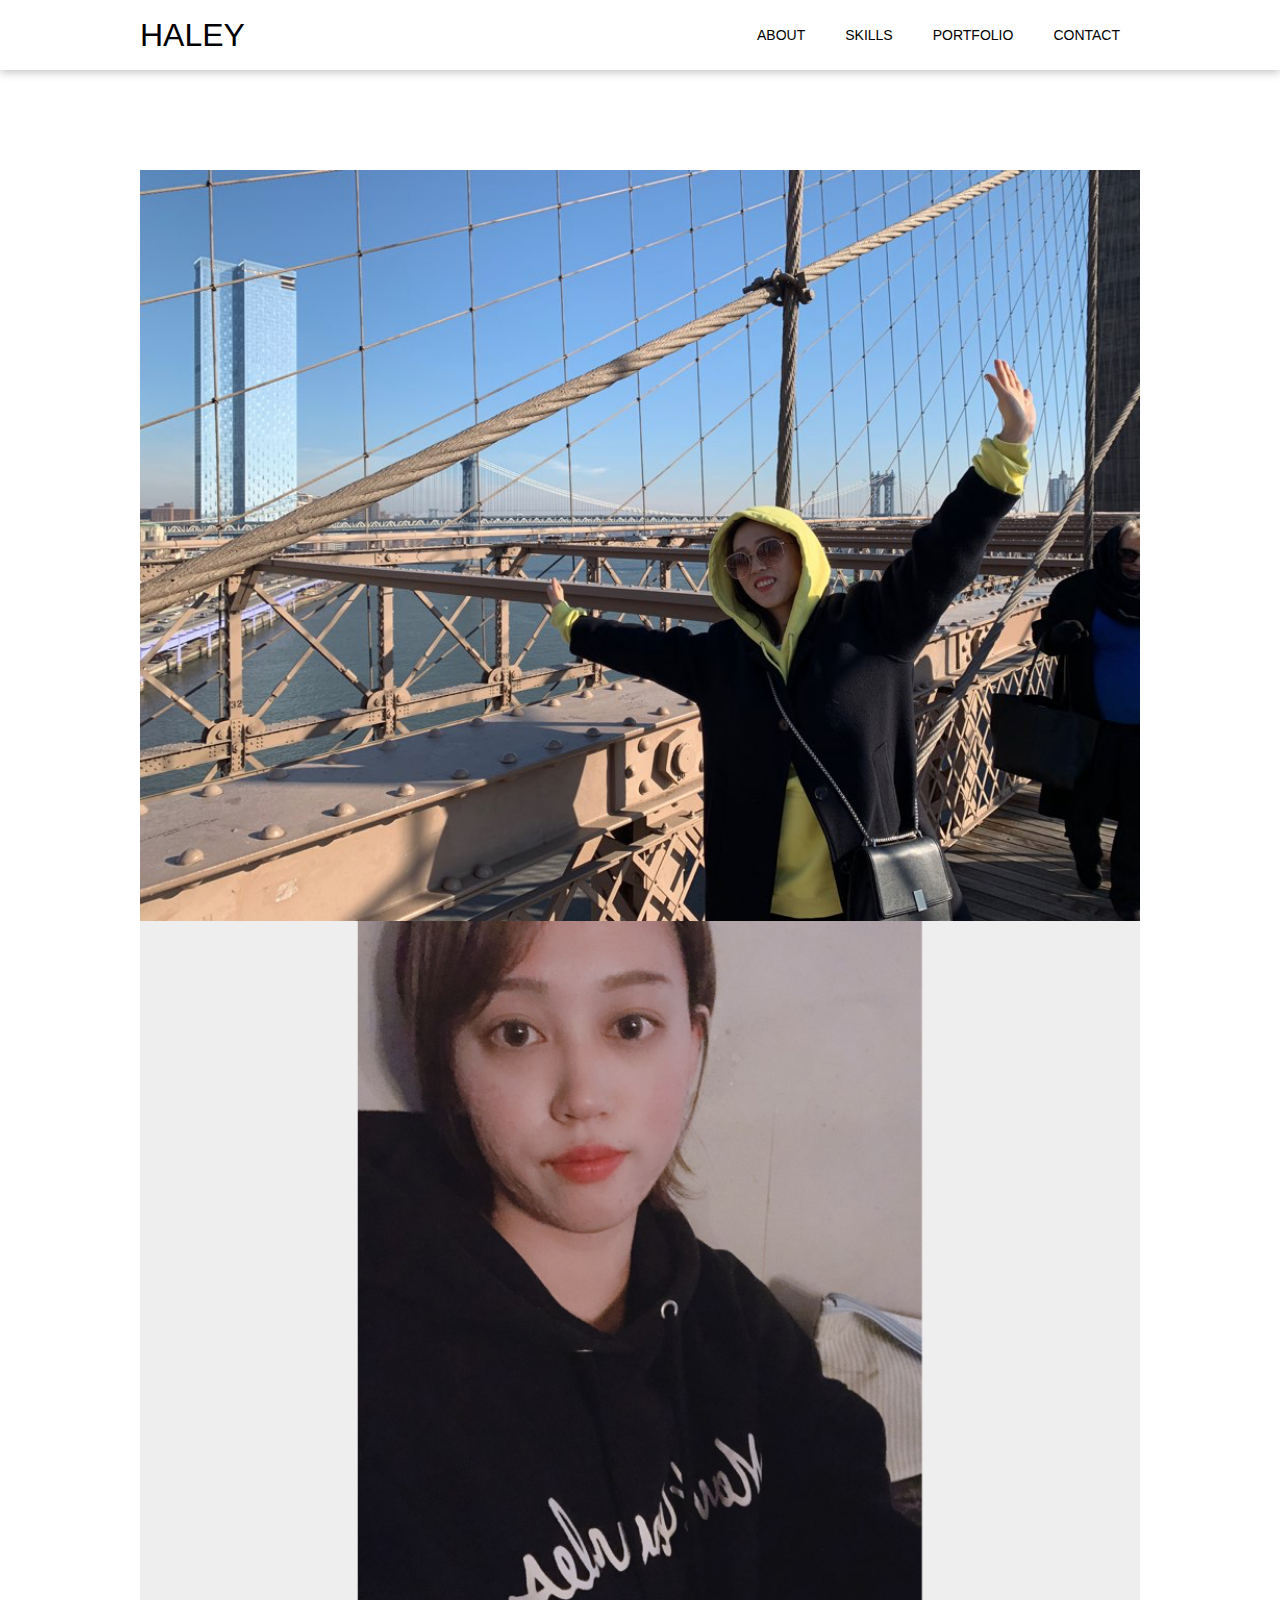
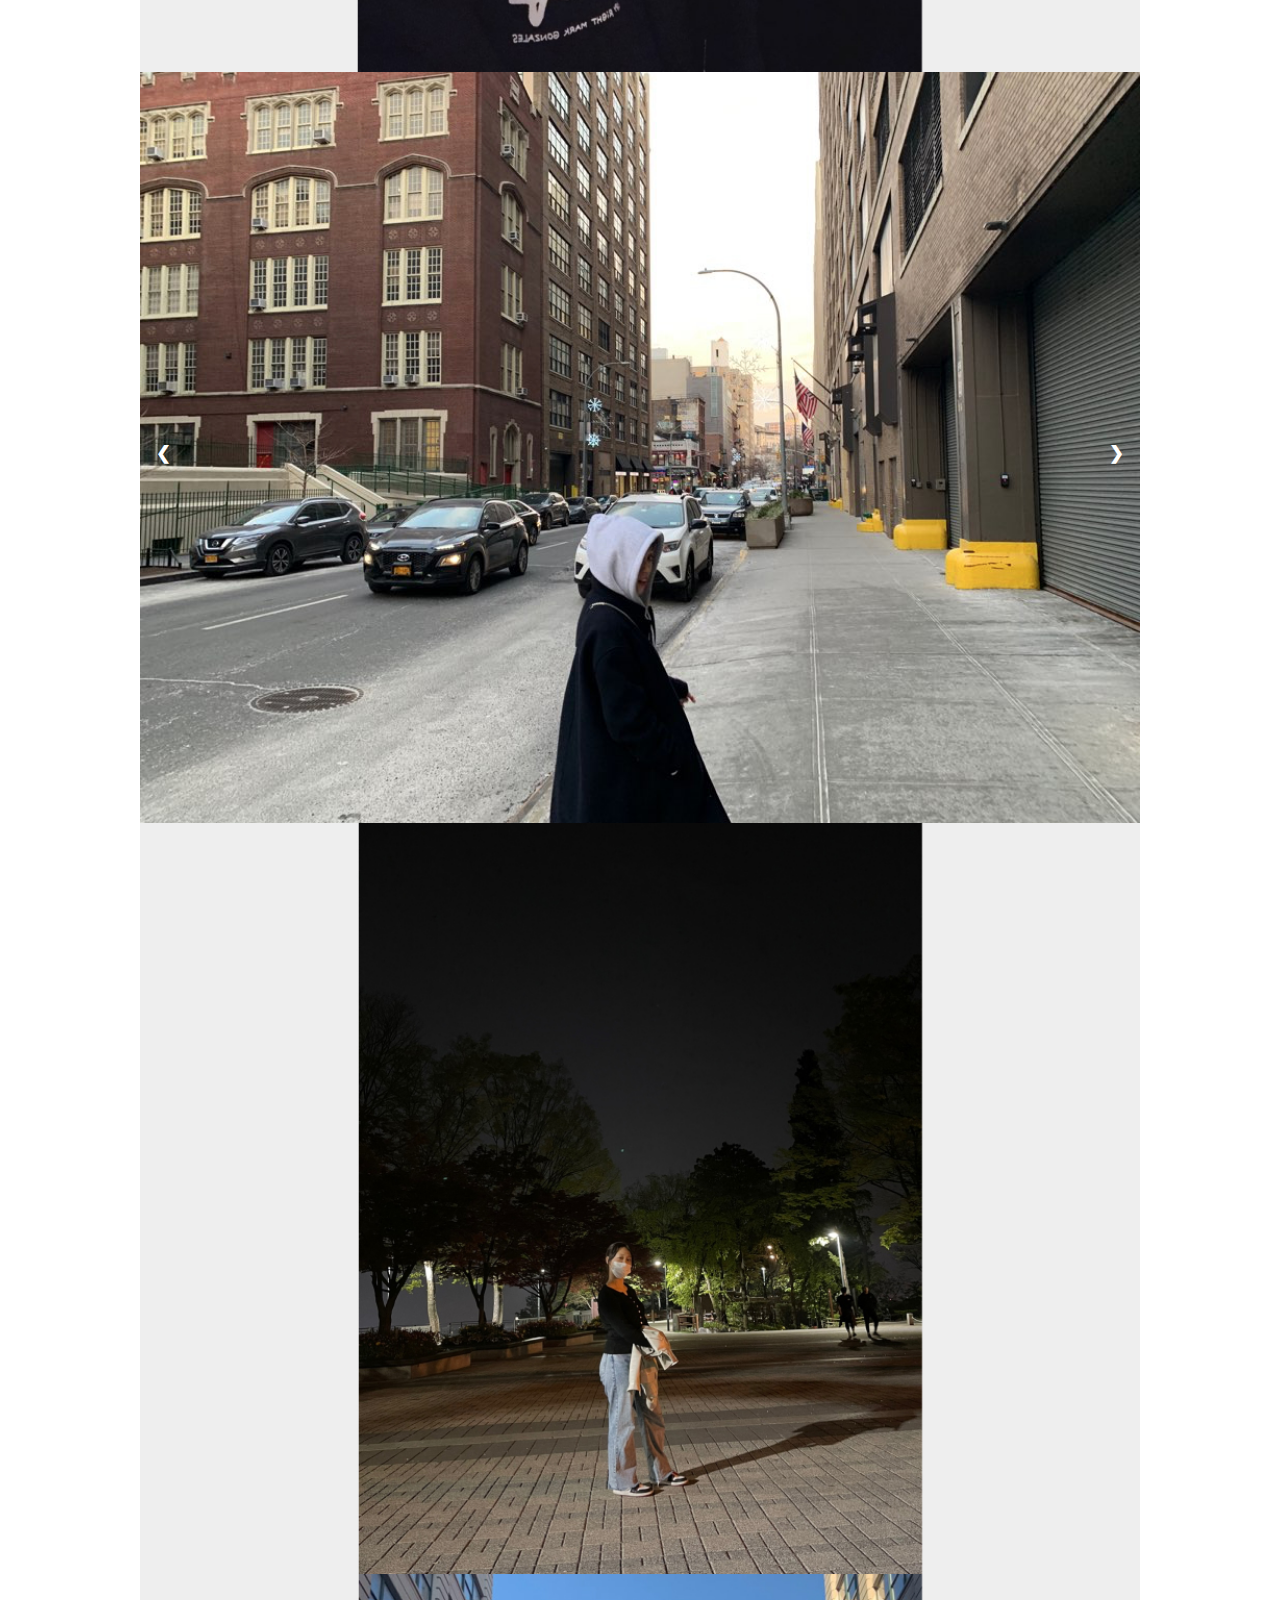
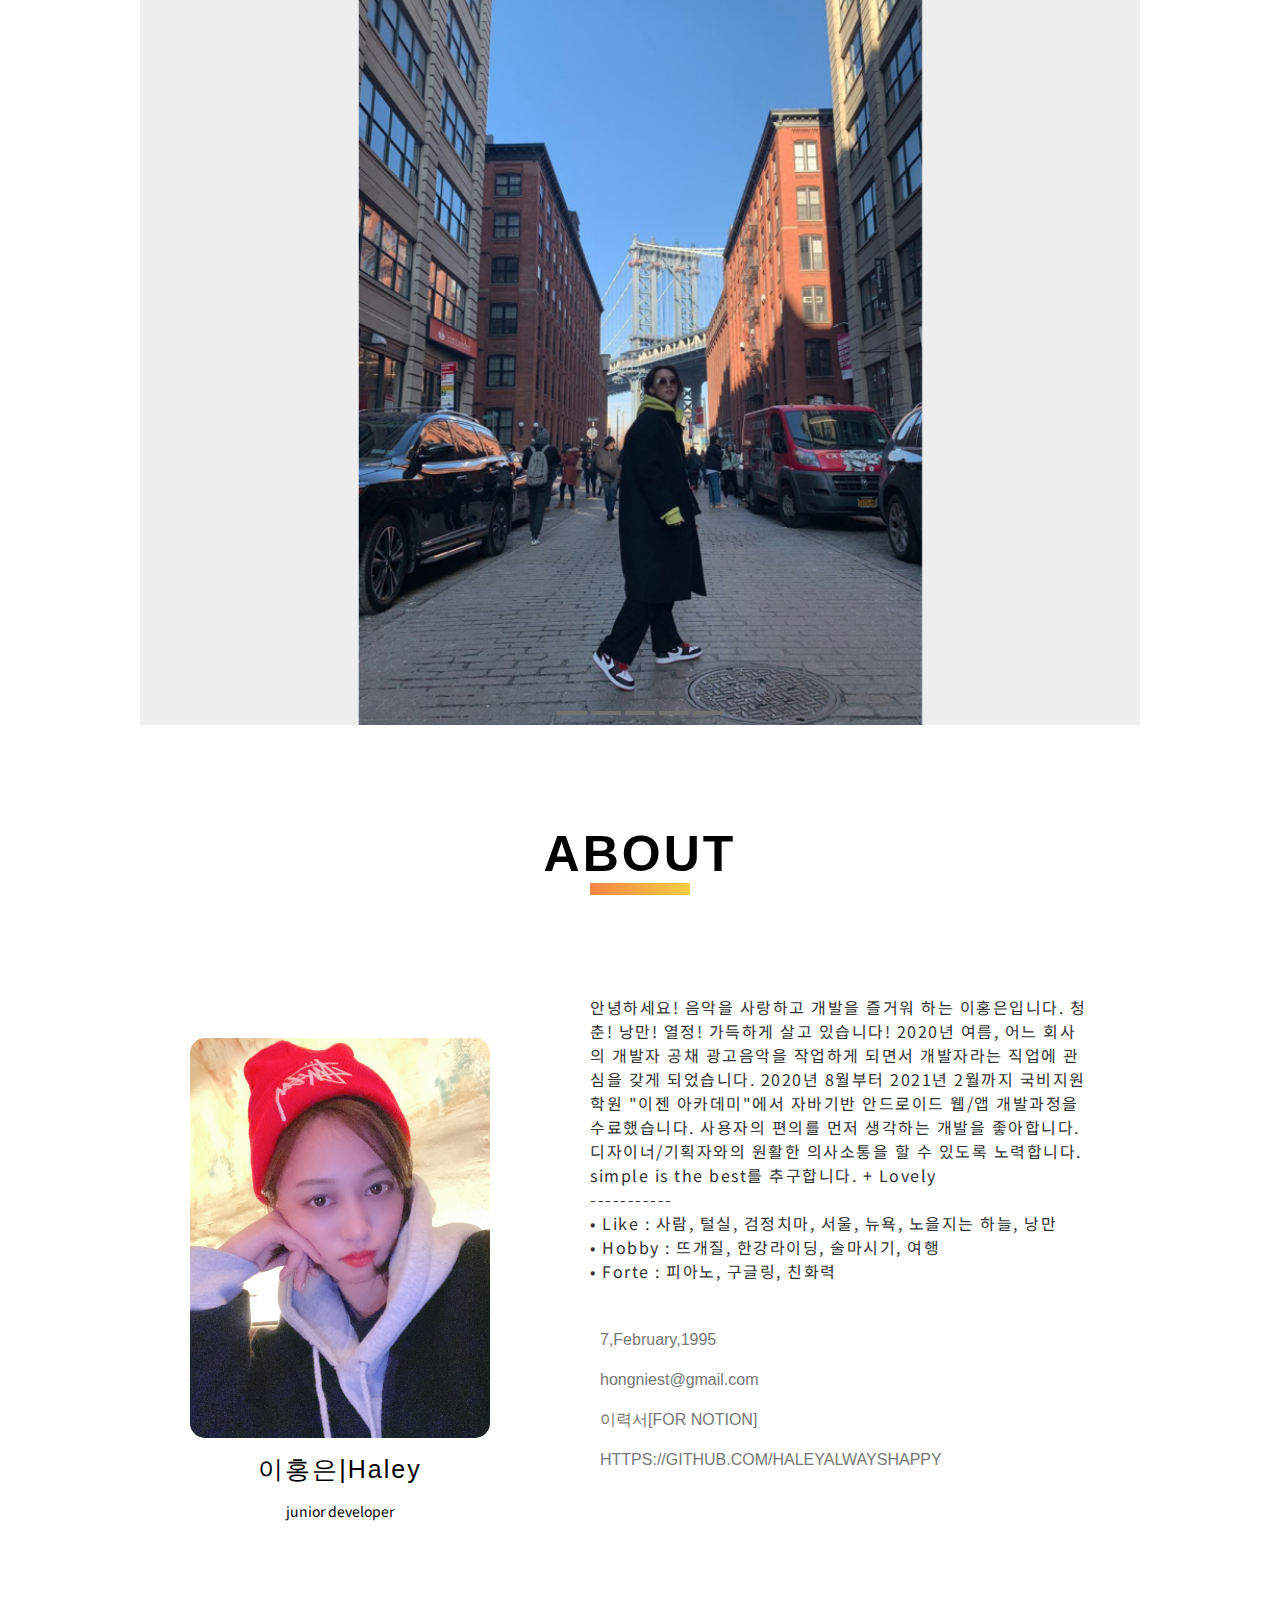
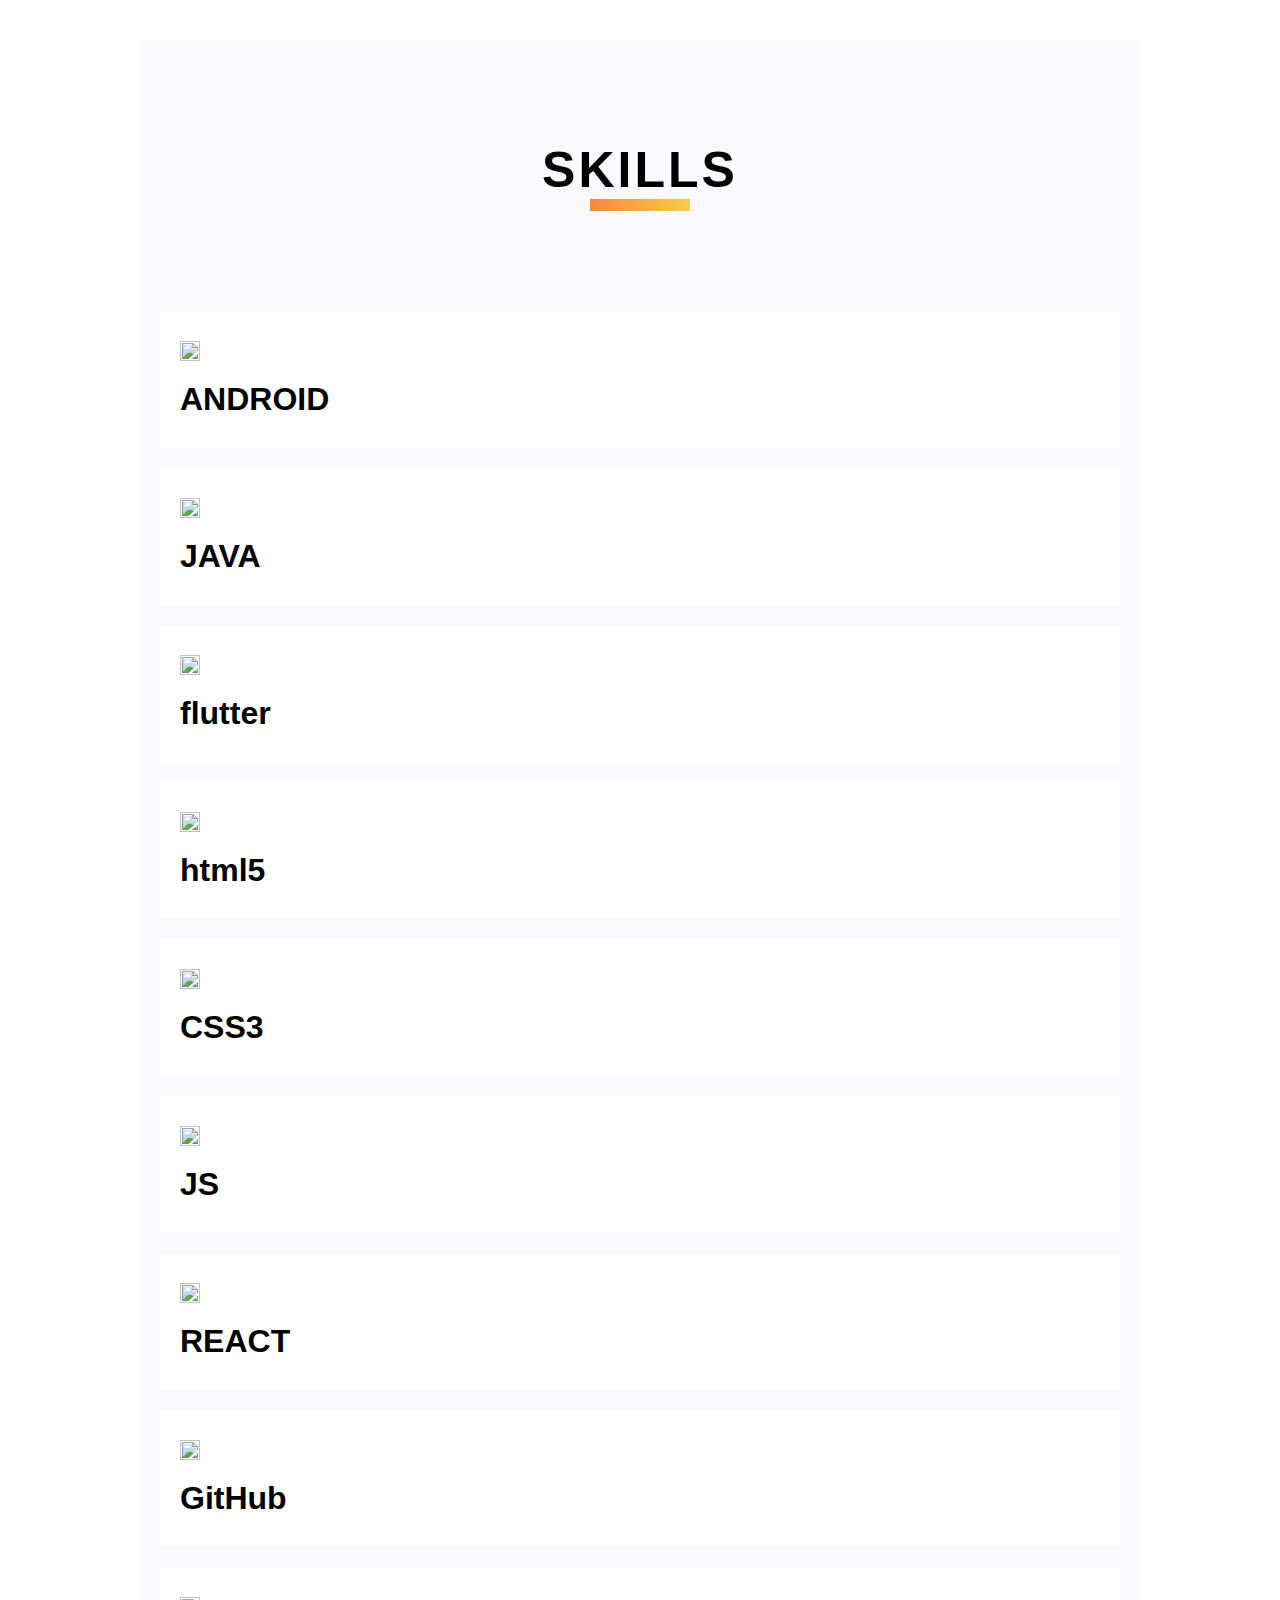
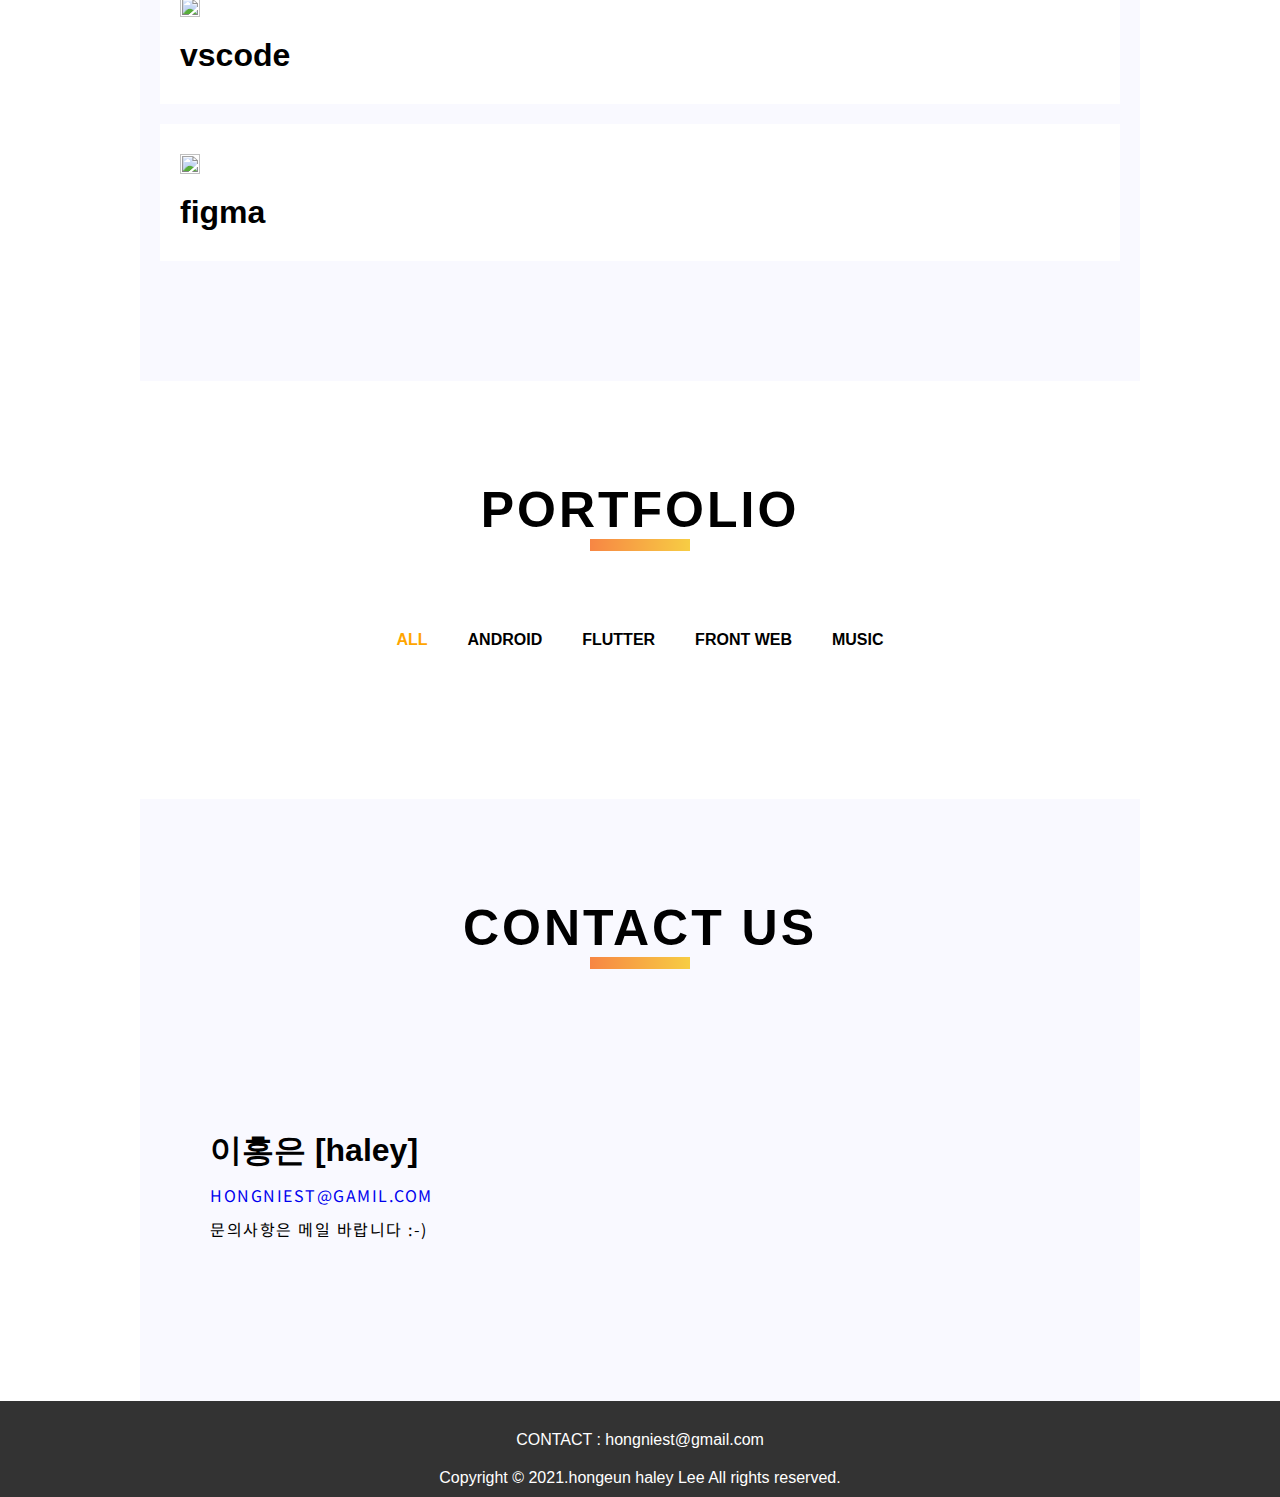
==== index.html @ 861c748c "opengraph photo edit" ====
<!DOCTYPE html>
<html lang="en">

<head>

  <meta charset="UTF-8" />
  <meta http-equiv="X-UA-Compatible" content="IE=edge" />
  <meta name="viewport" content="width=device-width, initial-scale=1.0" />
  <title>HALEY | HongEun</title>
  <!-- saved from url-(0013) about : internet -->
  <!--  open graph -->
  
  <meta property="og:type" content="website" />
  <meta property="og:site_name" content="이홍은 포트폴리오 사이트" />
  <meta property="og:title" content="신입 개발자 이홍은 웹사이트입니다." />
  <meta property="og:description" content="열심히 만든 작고 귀여운 사이트입니다" />
  <meta property="og:image" content="./images/Frame3.jpg" />
  <meta property="og:url" content="https://haleyalwayshappy.github.io/haley_pages" />
  
  <!-- fonts -->
  
  <link rel="preconnect" href="https://fonts.gstatic.com" />
  <link
    href="https://fonts.googleapis.com/css2?family=Noto+Sans+KR:wght@400;700&family=Roboto+Mono:wght@400;500;600&display=swap"
    rel="stylesheet" />

  <!-- icon -->
  <link rel="stylesheet" href="https://use.fontawesome.com/releases/v5.15.3/css/all.css"
    integrity="sha384-SZXxX4whJ79/gErwcOYf+zWLeJdY/qpuqC4cAa9rOGUstPomtqpuNWT9wdPEn2fk" crossorigin="anonymous" />

  <!-- user style  -->
  <link rel="stylesheet" href="./style.css" />

  <!-- jquery -->
  <script src="https://code.jquery.com/jquery-3.2.1.min.js"></script>

</head>

<body>
  <header class="header-area navbar-fade" id="header">
    <nav class="navbar">
      <a class="navbar-brand" id="navbarBrand">HALEY</a>
      <a class="navbar-toggler" id="toggleBtn"><i class="fa fa-bars"></i></a>
      <div class="navbar-menu" id="menu">
        <div class="nav-item">
          <a class="nav-link" id="navbarAbout">About</a>
        </div>
        <div class="nav-item">
          <a class="nav-link" id="navbarService">Skills</a>
        </div>
        <div class="nav-item">
          <a class="nav-link" id="navbarPortfolio">portfolio</a>
        </div>
        <div class="nav-item">
          <a class="nav-link" id="navbarContact">contact</a>
        </div>
      </div>
    </nav>
  </header>
  <!-- intro -->

  <div class="section-container">
    <div class="welcome-area">
      <div class="container">
        <div class="image-slide fade">
          <img src="./images/Frame 1.jpg" alt="사진1" />
        </div>
        <div class="image-slide fade">
          <img src="./images/Frame 2.jpg" alt="사진" />
        </div>
        <div class="image-slide fade">
          <img src="./images/Frame 3.jpg" alt="사진" />
        </div>
        <div class="image-slide fade">
          <img src="./images/Frame 4.jpg" alt="사진" />
        </div>
        <div class="image-slide fade">
          <img src="./images/Frame 5.jpg" alt="사진" />
        </div>

        <a class="image-prev" id="imagePrev">&#10094;</a>
        <a class="image-next" id="imageNext">&#10095;</a>

        <div class="dots">
          <span class="dot" id="firstDot"></span>
          <span class="dot" id="secondDot"></span>
          <span class="dot" id="thirdDot"></span>
          <span class="dot" id="forthDot"></span>
          <span class="dot" id="fifthDot"></span>
        </div>
      </div>
    </div>
    <!-- about -->
    <section class="about-area" id="about">
      <div class="title">ABOUT</div>
      <div class="picture">
        <img src="./images/IMG_1590.JPG" alt="about 프로필" />
        <div class="name">이홍은|Haley</div>
        <div class="description">junior developer</div>
      </div>
      <div class="text">
        <div class="intro">
          안녕하세요! 음악을 사랑하고 개발을 즐거워 하는 이홍은입니다.
          청춘! 낭만! 열정! 가득하게 살고 있습니다!
          2020년 여름, 어느 회사의 개발자 공채 광고음악을 작업하게 되면서 개발자라는 직업에 관심을 갖게 되었습니다.
          2020년 8월부터 2021년 2월까지 국비지원 학원 "이젠 아카데미"에서 자바기반 안드로이드 웹/앱 개발과정을 수료했습니다.
          사용자의 편의를 먼저 생각하는 개발을 좋아합니다.
          디자이너/기획자와의 원활한 의사소통을 할 수 있도록 노력합니다.
          simple is the best를 추구합니다. + Lovely
          <br />----------- <br />• Like : 사람, 털실, 검정치마, 서울, 뉴욕,
          노을지는 하늘, 낭만 <br />• Hobby : 뜨개질, 한강라이딩, 술마시기,
          여행 <br />• Forte : 피아노, 구글링, 친화력
        </div>
        <ul>
          <li>
            <div class="info">
              <i class="fas fa-birthday-cake"></i> 7,February,1995
            </div>
          </li>

          <li>
            <div class="info">
              <i class="fas fa-envelope"></i> hongniest@gmail.com
            </div>
          </li>
          <li>
            <div class="info">
              <i class="fas fa-portrait"></i><a
                href="https://www.notion.so/developerhaley/Hello-I-m-Haley-6aa6d496b6ed487789f81a0b440ddd79"
                target="_blank"> 이력서[for Notion]</a>
            </div>
          </li>
          <li>
            <div class="info">
              <i class="fab fa-github"></i><a href="https://github.com/haleyalwayshappy" target="_blank">
                https://github.com/haleyalwayshappy</a>
            </div>
          </li>
        </ul>
        <div class="sns">
          <a href="https://www.instagram.com/haley_dev27/" target="_blank"><i class="fab fa-instagram"></i></a>
          <a href="https://github.com/haleyalwayshappy" target="_blank"><i class="fab fa-github"></i></a>
          <a href="https://velog.io/@peacepiece27" target="_blank"><i class="fas fa-hashtag"></i></a>
        </div>
      </div>
    </section>


    <!-- 기능 섹션 -->
    <!-- skill area -->
    <section class="services-area" id="service">
      <div class="title">SKILLS</div>
      <div class="container">

        <div class="item">
          <div class="icon">
            <img src="./images/android.png" alt="">
          </div>
          <div class="service">ANDROID</div>
        </div>

        <div class="item">
          <div class="icon">
            <img src="./images/java.png" alt="">
          </div>
          <div class="service">JAVA</div>
        </div>

        <div class="item">
          <div class="icon">
            <img src="./images/flutter.png" alt="">
          </div>
          <div class="service">flutter</div>
        </div>


        <div class="item">
          <div class="icon">
            <img src="./images/html.png" alt="">
          </div>
          <div class="service">html5</div>
        </div>
        <div class="item">
          <div class="icon">
            <img src="./images/css3.png" alt="">
          </div>
          <div class="service">CSS3</div>
        </div>


        <div class="item">
          <div class="icon">
            <img src="./images/javascript.png" alt="">
          </div>
          <div class="service">JS</div>
        </div>

        <div class="item">
          <div class="icon">
            <img src="./images/react.png" alt="">
          </div>
          <div class="service">REACT</div>
        </div>

        <div class="item">
          <div class="icon">
            <img src="./images/github.png" alt="">
          </div>
          <div class="service">GitHub</div>
        </div>

        <div class="item">
          <div class="icon">
            <img src="./images/vscode.png" alt="">
          </div>
          <div class="service">vscode</div>
        </div>

        <div class="item">
          <div class="icon">
            <img src="./images/figma.png" alt="">
          </div>
          <div class="service">figma</div>
        </div>


      </div>
    </section>


    <!-- 포트폴리오 섹션 -->

    <section class="portfolio-area" id="portfolio">
      <div class="title">PORTFOLIO</div>
      <div class="filter">
        <ul class="list">
          <li class="listItem active" id="all">ALL</li>
          <li class="listItem" id="android">ANDROID</li>
          <li class="listItem" id="flutter">FLUTTER</li>
          <li class="listItem" id="web">FRONT WEB</li>
          <li class="listItem" id="music">MUSIC</li>
        </ul>
      </div>

      <div class="container">
        <!-- 포트폴리오 리스트 -->
        <div class="filterItem music">
          <div class="image">
            <div class="overlay"><i class="fas fa-mouse-pointer"></i></div>
            <img src="./images/sam1.jpg" alt="" />
          </div>
          <div class="video">
            <iframe width="560" height="315" src="https://www.youtube.com/embed/C6w_Q1TbqDs"
              title="YouTube video player" frameborder="0"
              allow="accelerometer; autoplay; clipboard-write; encrypted-media; gyroscope; picture-in-picture"
              allowfullscreen></iframe>
          </div>
          <div class="main">삼성 sdi</div>
          <div class="sub">소중한 것</div>
          <div class="text">포트폴리오 상세설명</div>
        </div>

        <div class="filterItem music">
          <div class="image">
            <div class="overlay"><i class="fas fa-mouse-pointer"></i></div>
            <img src="./images/paige.jpg" alt="" />
          </div>
          <div class="video">
            <iframe width="560" height="315" src="https://www.youtube.com/embed/xPWMy0uap70"
              title="YouTube video player" frameborder="0"
              allow="accelerometer; autoplay; clipboard-write; encrypted-media; gyroscope; picture-in-picture"
              allowfullscreen></iframe>
          </div>
          <div class="main">NC soft</div>
          <div class="sub">어플 "paige" 광고음악</div>
          <div class="text"></div>
        </div>

        <div class="filterItem music">
          <div class="image">
            <div class="overlay"><i class="fas fa-mouse-pointer"></i></div>
            <img src="./images/music_pf3.jpg" alt="" />
          </div>
          <div class="video">
            <iframe width="560" height="315" src="https://www.youtube.com/embed/rNlR5N_f3XQ"
              title="YouTube video player" frameborder="0"
              allow="accelerometer; autoplay; clipboard-write; encrypted-media; gyroscope; picture-in-picture"
              allowfullscreen></iframe>
          </div>
          <div class="main">문화재청</div>
          <div class="sub">서오릉 백원 인트로 2</div>
          <div class="text">포트폴리오 상세설명</div>
        </div>

        <div class="filterItem music">
          <div class="image">
            <div class="overlay"><i class="fas fa-mouse-pointer"></i></div>
            <img src="./images/music_pf7.jpg" alt="" />
          </div>
          <div class="video">
            <iframe width="560" height="315" src="https://www.youtube.com/embed/W9GRwC2PKp0"
              title="YouTube video player" frameborder="0"
              allow="accelerometer; autoplay; clipboard-write; encrypted-media; gyroscope; picture-in-picture"
              allowfullscreen></iframe>
          </div>
          <div class="main">삼성 SDI</div>
          <div class="sub">2019 충남 천안시 성성동 가을 단풍</div>
          <div class="text">포트폴리오 상세설명</div>
        </div>

        <div class="filterItem music">
          <div class="image">
            <div class="overlay"><i class="fas fa-mouse-pointer"></i></div>
            <img src="./images/music_pf4.jpg" alt="" />
          </div>
          <div class="video">
            <iframe width="560" height="315" src="https://www.youtube.com/embed/3cv3K3emWZk"
              title="YouTube video player" frameborder="0"
              allow="accelerometer; autoplay; clipboard-write; encrypted-media; gyroscope; picture-in-picture"
              allowfullscreen></iframe>
          </div>
          <div class="main">한국투자증권</div>
          <div class="sub">라이브 채용 설명회 Talk On</div>
          <div class="text">포트폴리오 상세설명</div>
        </div>

        <div class="filterItem music">
          <div class="image">
            <div class="overlay"><i class="fas fa-mouse-pointer"></i></div>
            <img src="./images/kakaopay.jpg" alt="" />
          </div>
          <div class="video">
            <iframe width="560" height="315" src="https://www.youtube.com/embed/Ik-jbbKHtS4"
              title="YouTube video player" frameborder="0"
              allow="accelerometer; autoplay; clipboard-write; encrypted-media; gyroscope; picture-in-picture"
              allowfullscreen></iframe>
          </div>
          <div class="main">카카오페이</div>
          <div class="sub">2020년 카카오페이 경력 개발자 공채 홍보 영상</div>
          <div class="text">사운드 디자인 및 피아노 연주</div>
        </div>
      </div>
    </section>
    <!-- contact area -->

    <section class="contact-area" id="contact">
      <div class="title">CONTACT US </div>
      <div class="container">
        <div class="item">
          <div class="icon">
            <a href="mailto:hongniest@gmail.com" target="_blank"><i class="far fa-paper-plane"></i></a>
          </div>
          <div class="service">이홍은 [haley] </div>
          <div class="content">
            <a href="mailto:hongniest@gmail.com" target="_blank"> hongniest@gamil.com</a>

            <p>문의사항은 메일 바랍니다 :-)</p>
          </div>
        </div>
      </div>
    </section>
  </div>

  <footer class="footer-area">
    <div class="sns">
      <div class="item" id="instargram"> <a href="https://www.instagram.com/haley_dev27/" target="_blank">
          <i class="fab fa-instagram"></i>
        </a>
      </div>
      <div class="item" id="velog">
        <a href="https://velog.io/@peacepiece27" target="_blank">
          <i class="fas fa-hashtag"></i>
        </a>
      </div>
      <div class="item" id="github"> <a href="https://github.com/haleyalwayshappy" target="_blank">
          <i class="fab fa-github"></i>
        </a>
      </div>
    </div>
    <div class="info">
      <p>CONTACT : hongniest@gmail.com</p>
      <p>Copyright © 2021.hongeun haley Lee All rights reserved. </p>
    </div>
  </footer>

  <div id="portfolioModal" class="modal">
    <span class="close" id="modalClose">&times;</span>

    <div class="container">

      <div id="modalVideo">video</div>
      <div id="modalMain" class="modal-main">main</div>
      <div id="modalSub" class="modal-sub">sub</div>
      <div id="modalText" class="modal-text">text</div>
    </div>
  </div>



  <!-- user script -->
  <script src="main.js"></script>
</body>

</html>
---- style.css ----
/* 
font-family: 'Noto Sans KR', sans-serif;
font-family: 'Roboto Mono', monospace;
*/

/* COMMON */
* {
  margin: 0;
  padding: 0;
  font-size: 0;
}

body {
  box-sizing: border-box;
  -webkit-box-sizing: border-box;
  -moz-box-sizing: boder-box;
  word-break: break-all;
  font-family: "heebo", sans-serif;
}

img {
  width: 100%;
  height: 100%;
}

a {
  text-decoration: none;
  font-size: 14px;
  text-transform: uppercase;
}

ul {
  list-style-type: none;
}

/* header */

.header-area {
  position: relative;
  top: 0;
  left: 0;
  width: 100%;
  z-index: 99;
  background-color: white;
  box-shadow: 0 1px 10px rgba(0, 0, 0, 0.3);
}

.navbar-fade {
  animation-name: navbar-fade;
  animation-duration: 0.5s;
  -webkit-animation-name: navbar-fade;
  -webkit-animation-duration: 0.5s;
}

@keyframes navbar-fade {
  from {
    opacity: 0.4;
  }

  to {
    opacity: 1;
  }
}

@-webkit-keyframes navbar-fade {
  from {
    opacity: 0.4;
  }

  to {
    opacity: 1;
  }
}

.header-area.navbar-fixed {
  position: fixed;
}

.header-area>.navbar {
  width: calc(100%-120px);
  margin: 0 60px;
  overflow: hidden;
}

@media (min-width: 992px) {
  .header-area>.navbar {
    max-width: 900px;
    margin: 0 auto;
  }
}

@media (min-width: 1200px) {
  .header-area>.navbar {
    max-width: 1000px;
  }
}

.header-area>.navbar>.navbar-brand {
  display: inline-block;
  position: absolute;
  top: 50%;
  transform: translateY(-50%);
  font-size: 32px;
  cursor: pointer;
}

.header-area>.navbar>.navbar-toggler * {
  font-size: 32px;
}

.header-area>.navbar>.navbar-toggler {
  float: right;
  height: 70px;
  line-height: 70px;
  font-size: 32px;
  cursor: pointer;
}

/* 햄버거 버튼 숨기기 */
@media (min-width: 992px) {
  .header-area>.navbar>.navbar-toggler {
    display: none;
  }
}

.header-area>.navbar>.navbar-menu {
  position: absolute;
  background-color: rgba(0, 0, 0, 0.5);
  top: 70px;
  left: 0;
  width: 100%;
  height: 0px;
  transition: 0.5s ease;
  overflow: hidden;
}

.header-area>.navbar>.navbar-menu.show {
  height: 200px;
}

.header-area>.navbar>.navbar-menu>.nav-item {
  float: none;
  display: block;
  height: 50px;
  line-height: 50px;
}

.header-area>.navbar>.navbar-menu>.nav-item:hover * {
  background-color: rgba(0, 0, 0, 0.4);
}

.header-area>.navbar>.navbar-menu>.nav-item>.nav-link {
  display: block;
  padding-left: 50px;
  color: white;
  cursor: pointer;
}

@media (min-width: 992px) {
  .header-area>.navbar>.navbar-menu {
    position: relative;
    background-color: transparent;
    float: right;
    top: 0;
    width: auto;
    height: auto;
    transition: none;
  }

  .header-area>.navbar>.navbar-menu.show {
    height: auto;
  }

  .header-area>.navbar>.navbar-menu>.nav-item {
    display: inline-block;
    height: 70px;
    line-height: 70px;
  }

  .header-area>.navbar>.navbar-menu>.nav-item:hover * {
    background-color: transparent;
  }

  .header-area>.navbar>.navbar-menu>.nav-item>.nav-link {
    display: block;
    padding: 0 20px;
    color: black;
  }
}

/* intro area */
/* SECTION CONTAINER */
.section-container {
  max-width: 1000px;
  margin: 0 auto;
}

/* WELCOME AREA */
.welcome-area {
  padding: 100px 0 0 0;
  height: auto;
}

.welcome-area>.container {
  position: relative;
  height: 100%;
}

.welcome-area>.container>.image-slide {
  height: 100%;
}

.welcome-area>.container>.image-prev,
.welcome-area>.container>.image-next {
  cursor: pointer;
  position: absolute;
  top: 50%;
  width: auto;
  padding: 16px;
  margin-top: -22px;
  color: white;
  font-weight: bold;
  font-size: 18px;
  transition: 0.6s ease;
  border-radius: 0 3px 3px 0;
  user-select: none;
}

.welcome-area>.container>.image-next {
  right: 0;
  border-radius: 3px 0 0 3px;
}

.welcome-area>.container>.image-prev:hover,
.welcome-area>.container>.image-next:hover {
  background-color: rgba(0, 0, 0, 0.8);
}

.welcome-area>.container>.dots {
  position: absolute;
  width: 100%;
  bottom: 10px;
  text-align: center;
}

.welcome-area>.container>.dots>.dot {
  cursor: pointer;
  height: 4px;
  width: 30px;
  margin: 0 2px;
  background-color: #717171;
  display: inline-block;
  transition: background-color 0.6s ease;
}

.welcome-area>.container>.dots>.dot.active,
.welcome-area>.container>.dots>.dot:hover {
  background-color: #ddd;
}

.welcome-area>.container>.fade {
  animation-name: fade;
  animation-duration: 1.5s;
  -webkit-animation-name: fade;
  -webkit-animation-duration: 1.5s;
}

@keyframes fade {
  from {
    opacity: 0.4;
  }

  to {
    opacity: 1;
  }
}

@-webkit-keyframes fade {
  from {
    opacity: 0.4;
  }

  to {
    opacity: 1;
  }
}

/* about area */
/* section */
section {
  padding: 100px 0;
}

.title {
  font-size: 50px;
  font-weight: bold;
  text-align: center;
  letter-spacing: 3px;
  padding-bottom: 80px;
}

.title::after {
  content: "";
  display: block;
  width: 100px;
  height: 12px;
  margin: 0 auto;
  background-image: linear-gradient(to left,
      rgb(247, 205, 68),
      rgb(247, 134, 68));
}

/* about area */

.about-area {
  height: auto;
  position: relative;
}

.about-area>.picture {
  display: block;
  text-align: center;
  padding: 20px;
}

@media (min-width: 992px) {
  .about-area>.picture {
    width: calc(40% - 40px);
    display: inline-block;
  }
}

.about-area>.picture>img {
  max-width: 300px;
  max-height: auto;
  border-radius: 15px;
}

.about-area>.picture>.name {
  font-size: 25px;
  letter-spacing: 2px;
  text-align: center;
  padding: 15px 0;
}

.about-area>.picture>.description {
  font-size: 14px;
  font-family: "Noto sans KR", sans-serif;
}

.about-area>.text {
  display: block;
  padding: 30px;
}

@media (min-width: 992px) {
  .about-area>.text {
    width: calc(60% - 100px);
    display: inline-block;
    padding: 0 50px;
  }

}

.about-area>.text * {
  font-size: 16px;
  color: #333;
}

.about-area>.text>.intro {
  padding: 20px 0;
  font-family: "Noto sans KR", sans-serif;
  letter-spacing: 1.5px;

}

.about-area>.text>ul {
  padding: 20px 0;
}

.about-area>.text>ul>li {
  height: 40px;
}

.about-area>.text>ul>li>.info {
  color: #777;

}

.about-area>.text>ul>li>.info>a {
  color: #777;

}

.about-area>.text>ul>li>.info>i {
  color: rgb(252, 179, 45);
font-size: 24px;
margin-right: 10px;
}

.about-area>.text>.sns {
  text-align: right;
}

@media (min-width: 992px) {
  .about-area>.text>.sns {
    text-align: left;
  }
}

.about-area>.text>.sns>a {
  width: 50px;
  line-height: 50px;
  background-color: #eee;
  border-radius: 5px;
  font-size: 16px;
  display: inline-block;
  text-align: center;
  cursor: pointer;
}

.about-area>.text>.sns>a:hover {
  background-image: linear-gradient(to left,
      rgb(247, 205, 68),
      rgb(247, 134, 68));
}

/* SERVICES AREA */
.services-area {
  height: auto;
  background-color: #f9f9ff;
}

.services-area>.container {
  text-align: center;
}

.services-area>.container>.item {
  height: auto;
  background-color: white;
  padding: 20px;
  margin: 20px;
  text-align: left;
  transition: all 0.5s ease;
}

.services-area>.container>.item:hover {
  transform: scale(1.015);
  box-shadow: 0 6px 20px 0 rgba(0, 0, 0, 0.2);
}

.services-area>.container>.item>.icon {
  padding: 10px 0;
  display: inline-block;
}

.services-area>.container>.item>.icon>span>i {
  font-size: 64px;
  color: rgb(90, 90, 90);
}

.services-area>.container>.item>.service {
  font-size: 32px;
  font-weight: bold;
  padding: 10px 0;
}

.services-area>.container>.item>.content {
  font-size: 16px;
  font-family: "Noto Sans KR", sans-serif;
  letter-spacing: 1.5px;
  padding: 10px 0;
}

/* PORTFOLIO AREA */

.portfolio-area {
  height: auto;
}

.portfolio-area>.filter>.list {
  text-align: center;
}

.portfolio-area>.filter>.list>.listItem {
  display: inline-block;
  font-weight: bold;
  padding: 0 20px;
  font-size: 16px;
  cursor: pointer;
}

.portfolio-area>.filter>.list>.listItem:hover,
.portfolio-area>.filter>.list>.listItem.active {
  color: orange;
}

.portfolio-area>.container {
  padding-top: 50px;
}

.portfolio-area>.container>.filterItem {
  display: none;

  width: calc(100%-40px);
  margin: 20px;
  text-align: center;
}

@media (min-width: 992px) {
  .portfolio-area>.container>.filterItem {
    width: calc(50% - 40px);
  }
}

.portfolio-area>.container>.filterItem.show {
  display: inline-block;
}

.portfolio-area>.container>.filterItem>.image {
  position: relative;
  max-height: 700px;
}

@media (min-width: 992px) {
  .portfolio-area>.container>.filterItem>.image {
    height: 300px;
  }
}

.portfolio-area>.container>.filterItem>.image>.overlay {
  position: absolute;
  top: 0;
  left: 0;
  width: 100%;
  height: 100%;
  opacity: 0;
  background-color: orange;
  transition: all 0.3s ease;
  cursor: pointer;
}

.portfolio-area>.container>.filterItem>.image:hover>.overlay {
  background-image: linear-gradient(to right,
      rgb(247, 205, 68),
      rgb(247, 134, 68));
  opacity: 0.5;
}

.portfolio-area>.container>.filterItem>.image:hover>.overlay>i {
  position: absolute;
  top: 50%;
  left: 50%;
  transform: translate(-50%, -50%);
  color: white;
  font-size: 48px;
}

.portfolio-area>.container>.filterItem>.image>img {
  border-radius: 5px;
}

.portfolio-area>.container>.filterItem>.video {
  display: none;
}

.portfolio-area>.container>.filterItem>.main {
  font-size: 24px;
  font-weight: bold;
  padding: 10px 0;
}

.portfolio-area>.container>.filterItem>.sub {
  font-size: 16px;
  color: #777;
}

.portfolio-area>.container>.filterItem>.text {
  display: none;
}

#portfolioModal {
  display: none;
  position: fixed;
  z-index: 100;
  left: 0;
  top: 0;
  width: 100%;
  height: 100%;
  overflow: auto;
  background-color: rgba(0, 0, 0, 0.9);
  text-align: center;
  overflow: hidden;
}

#portfolioModal>.close {
  display: block;
  text-align: right;
  color: #f1f1f1;
  font-size: 40px;
  font-weight: bold;
  transition: 0.3s;
  cursor: pointer;
  padding: 0 20px;
}

#portfolioModal>.close:hover,
#portfolioModal>.close:focus {
  color: #bbb;
}

#portfolioModal>.container {
  width: 100%;
  height: auto;
}

#portfolioModal>.container>iframe {
  width: calc(100%-40px);
  padding: 20px;
}

@media (min-width: 992px) {
  #portfolioModal>.container>iframe {
    max-width: 700px;
  }
}

#portfolioModal>.container>.modal-main {
  position: relative;
  font-size: 24px;
  font-weight: bold;
  color: white;
  padding: 10px 0;
}

#portfolioModal>.container>.modal-sub {
  font-size: 20px;
  color: white;
  padding: 10px 0;
}

#portfolioModal>.container>.modal-text {
  font-size: 16px;
  color: #bbb;
}


/* contact area */
/* SERVICES AREA */
.contact-area {
  height: auto;
  background-color: #f9f9ff;
}

.contact-area>.container {
  text-align: center;
}

.contact-area>.container>.item {
  height: auto;
   padding:30px 50px;
  margin: 20px;
  text-align: left;
  transition: all 0.5s ease;
  border-radius: 15px;
}

.contact-area>.container>.item:hover {
  transform: scale(1.015);
  box-shadow: 0 6px 20px 0 rgba(0, 0, 0, 0.2);
  background-image: linear-gradient(to left,
  rgb(247, 205, 68),
  rgb(247, 134, 68));
  

}

.contact-area>.container>.item>.icon {
  padding: 10px 0;
  display: inline-block;

}

.contact-area>.container>.item>.icon>span>i {
  font-size: 64px;
  color:#333;
}
.contact-area>.container>.item>.icon>span>i:hover {
  font-size: 64px;
  color:white;
}

.contact-area>.container>.item>.service {
  font-size: 32px;
  font-weight: bold;
  padding: 10px 0;
}

.contact-area>.container>.item>.content *{
  font-size: 16px;
  font-family: "Noto Sans KR", sans-serif;
  letter-spacing: 1.5px;
  padding: 10px 0;
}


/* FOOTER AREA */

.footer-area{
  height: auto;
  text-align: center;
  background-color: #333;

}

.footer-area *{
color:white;
}

.footer-area>.sns>.item{
  display:inline-block;
  padding:10px;
  cursor:pointer;

}

.footer-area>.sns>.item>a{
  text-decoration:none;
  color:#333;
}
.footer-area>.sns>.item>a>i{
font-size: 24px;
}

.footer-area>.info >p{
  font-size: 16px;
padding:10px 0;

}
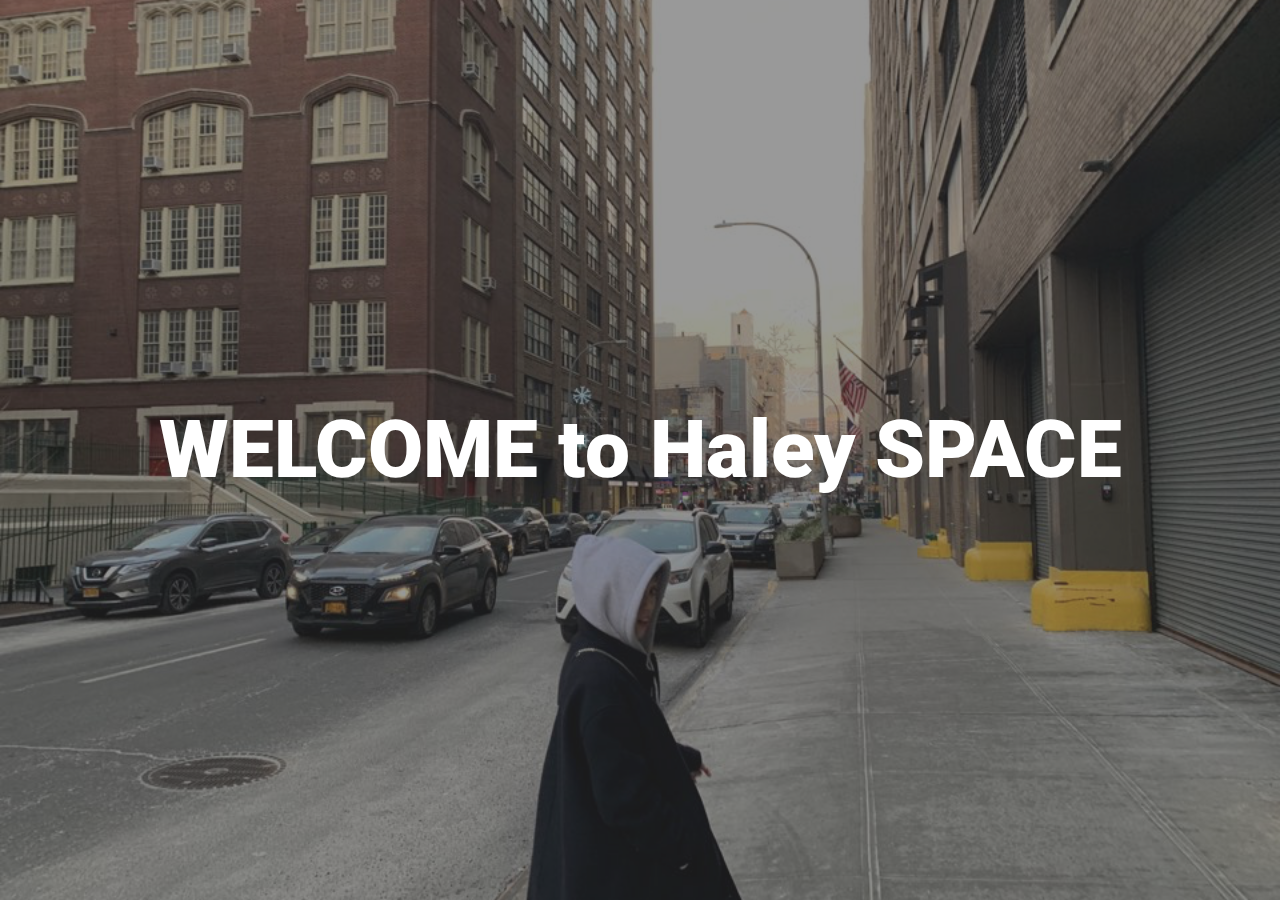
==== commit 91cfbace: "made intro" ====
--- a/index.html
+++ b/index.html
@@ -2,403 +2,29 @@
 <html lang="en">
 
 <head>
-
-  <meta charset="UTF-8" />
-  <meta http-equiv="X-UA-Compatible" content="IE=edge" />
-  <meta name="viewport" content="width=device-width, initial-scale=1.0" />
-  <title>HALEY | HongEun</title>
-  <!-- saved from url-(0013) about : internet -->
-  <!--  open graph -->
-  
-  <meta property="og:type" content="website" />
-  <meta property="og:site_name" content="이홍은 포트폴리오 사이트" />
-  <meta property="og:title" content="신입 개발자 이홍은 웹사이트입니다." />
-  <meta property="og:description" content="열심히 만든 작고 귀여운 사이트입니다" />
-  <meta property="og:image" content="./images/Frame3.jpg" />
-  <meta property="og:url" content="https://haleyalwayshappy.github.io/haley_pages" />
-  
-  <!-- fonts -->
-  
-  <link rel="preconnect" href="https://fonts.gstatic.com" />
+  <meta charset="UTF-8">
+  <meta http-equiv="X-UA-Compatible" content="IE=edge">
+  <meta name="viewport" content="width=device-width, initial-scale=1.0">
+  <title>hongeun page</title>
+  <!-- 폰트 -->
+  <link rel="preconnect" href="https://fonts.gstatic.com">
   <link
-    href="https://fonts.googleapis.com/css2?family=Noto+Sans+KR:wght@400;700&family=Roboto+Mono:wght@400;500;600&display=swap"
-    rel="stylesheet" />
-
+    href="https://fonts.googleapis.com/css2?family=Lato:ital,wght@0,400;0,700;1,100;1,700&family=Noto+Sans+KR:wght@400;700&family=Roboto:wght@400;700&display=swap"
+    rel="stylesheet">
   <!-- icon -->
   <link rel="stylesheet" href="https://use.fontawesome.com/releases/v5.15.3/css/all.css"
     integrity="sha384-SZXxX4whJ79/gErwcOYf+zWLeJdY/qpuqC4cAa9rOGUstPomtqpuNWT9wdPEn2fk" crossorigin="anonymous" />
 
-  <!-- user style  -->
-  <link rel="stylesheet" href="./style.css" />
+  <!-- CSS -->
 
-  <!-- jquery -->
-  <script src="https://code.jquery.com/jquery-3.2.1.min.js"></script>
-
+  <link rel="stylesheet" href="./intro.css"/>
 </head>
 
 <body>
-  <header class="header-area navbar-fade" id="header">
-    <nav class="navbar">
-      <a class="navbar-brand" id="navbarBrand">HALEY</a>
-      <a class="navbar-toggler" id="toggleBtn"><i class="fa fa-bars"></i></a>
-      <div class="navbar-menu" id="menu">
-        <div class="nav-item">
-          <a class="nav-link" id="navbarAbout">About</a>
-        </div>
-        <div class="nav-item">
-          <a class="nav-link" id="navbarService">Skills</a>
-        </div>
-        <div class="nav-item">
-          <a class="nav-link" id="navbarPortfolio">portfolio</a>
-        </div>
-        <div class="nav-item">
-          <a class="nav-link" id="navbarContact">contact</a>
-        </div>
-      </div>
-    </nav>
-  </header>
-  <!-- intro -->
-
-  <div class="section-container">
-    <div class="welcome-area">
-      <div class="container">
-        <div class="image-slide fade">
-          <img src="./images/Frame 1.jpg" alt="사진1" />
-        </div>
-        <div class="image-slide fade">
-          <img src="./images/Frame 2.jpg" alt="사진" />
-        </div>
-        <div class="image-slide fade">
-          <img src="./images/Frame 3.jpg" alt="사진" />
-        </div>
-        <div class="image-slide fade">
-          <img src="./images/Frame 4.jpg" alt="사진" />
-        </div>
-        <div class="image-slide fade">
-          <img src="./images/Frame 5.jpg" alt="사진" />
-        </div>
-
-        <a class="image-prev" id="imagePrev">&#10094;</a>
-        <a class="image-next" id="imageNext">&#10095;</a>
-
-        <div class="dots">
-          <span class="dot" id="firstDot"></span>
-          <span class="dot" id="secondDot"></span>
-          <span class="dot" id="thirdDot"></span>
-          <span class="dot" id="forthDot"></span>
-          <span class="dot" id="fifthDot"></span>
-        </div>
-      </div>
-    </div>
-    <!-- about -->
-    <section class="about-area" id="about">
-      <div class="title">ABOUT</div>
-      <div class="picture">
-        <img src="./images/IMG_1590.JPG" alt="about 프로필" />
-        <div class="name">이홍은|Haley</div>
-        <div class="description">junior developer</div>
-      </div>
-      <div class="text">
-        <div class="intro">
-          안녕하세요! 음악을 사랑하고 개발을 즐거워 하는 이홍은입니다.
-          청춘! 낭만! 열정! 가득하게 살고 있습니다!
-          2020년 여름, 어느 회사의 개발자 공채 광고음악을 작업하게 되면서 개발자라는 직업에 관심을 갖게 되었습니다.
-          2020년 8월부터 2021년 2월까지 국비지원 학원 "이젠 아카데미"에서 자바기반 안드로이드 웹/앱 개발과정을 수료했습니다.
-          사용자의 편의를 먼저 생각하는 개발을 좋아합니다.
-          디자이너/기획자와의 원활한 의사소통을 할 수 있도록 노력합니다.
-          simple is the best를 추구합니다. + Lovely
-          <br />----------- <br />• Like : 사람, 털실, 검정치마, 서울, 뉴욕,
-          노을지는 하늘, 낭만 <br />• Hobby : 뜨개질, 한강라이딩, 술마시기,
-          여행 <br />• Forte : 피아노, 구글링, 친화력
-        </div>
-        <ul>
-          <li>
-            <div class="info">
-              <i class="fas fa-birthday-cake"></i> 7,February,1995
-            </div>
-          </li>
-
-          <li>
-            <div class="info">
-              <i class="fas fa-envelope"></i> hongniest@gmail.com
-            </div>
-          </li>
-          <li>
-            <div class="info">
-              <i class="fas fa-portrait"></i><a
-                href="https://www.notion.so/developerhaley/Hello-I-m-Haley-6aa6d496b6ed487789f81a0b440ddd79"
-                target="_blank"> 이력서[for Notion]</a>
-            </div>
-          </li>
-          <li>
-            <div class="info">
-              <i class="fab fa-github"></i><a href="https://github.com/haleyalwayshappy" target="_blank">
-                https://github.com/haleyalwayshappy</a>
-            </div>
-          </li>
-        </ul>
-        <div class="sns">
-          <a href="https://www.instagram.com/haley_dev27/" target="_blank"><i class="fab fa-instagram"></i></a>
-          <a href="https://github.com/haleyalwayshappy" target="_blank"><i class="fab fa-github"></i></a>
-          <a href="https://velog.io/@peacepiece27" target="_blank"><i class="fas fa-hashtag"></i></a>
-        </div>
-      </div>
-    </section>
-
-
-    <!-- 기능 섹션 -->
-    <!-- skill area -->
-    <section class="services-area" id="service">
-      <div class="title">SKILLS</div>
-      <div class="container">
-
-        <div class="item">
-          <div class="icon">
-            <img src="./images/android.png" alt="">
-          </div>
-          <div class="service">ANDROID</div>
-        </div>
-
-        <div class="item">
-          <div class="icon">
-            <img src="./images/java.png" alt="">
-          </div>
-          <div class="service">JAVA</div>
-        </div>
-
-        <div class="item">
-          <div class="icon">
-            <img src="./images/flutter.png" alt="">
-          </div>
-          <div class="service">flutter</div>
-        </div>
-
-
-        <div class="item">
-          <div class="icon">
-            <img src="./images/html.png" alt="">
-          </div>
-          <div class="service">html5</div>
-        </div>
-        <div class="item">
-          <div class="icon">
-            <img src="./images/css3.png" alt="">
-          </div>
-          <div class="service">CSS3</div>
-        </div>
-
-
-        <div class="item">
-          <div class="icon">
-            <img src="./images/javascript.png" alt="">
-          </div>
-          <div class="service">JS</div>
-        </div>
-
-        <div class="item">
-          <div class="icon">
-            <img src="./images/react.png" alt="">
-          </div>
-          <div class="service">REACT</div>
-        </div>
-
-        <div class="item">
-          <div class="icon">
-            <img src="./images/github.png" alt="">
-          </div>
-          <div class="service">GitHub</div>
-        </div>
-
-        <div class="item">
-          <div class="icon">
-            <img src="./images/vscode.png" alt="">
-          </div>
-          <div class="service">vscode</div>
-        </div>
-
-        <div class="item">
-          <div class="icon">
-            <img src="./images/figma.png" alt="">
-          </div>
-          <div class="service">figma</div>
-        </div>
-
-
-      </div>
-    </section>
-
-
-    <!-- 포트폴리오 섹션 -->
-
-    <section class="portfolio-area" id="portfolio">
-      <div class="title">PORTFOLIO</div>
-      <div class="filter">
-        <ul class="list">
-          <li class="listItem active" id="all">ALL</li>
-          <li class="listItem" id="android">ANDROID</li>
-          <li class="listItem" id="flutter">FLUTTER</li>
-          <li class="listItem" id="web">FRONT WEB</li>
-          <li class="listItem" id="music">MUSIC</li>
-        </ul>
-      </div>
-
-      <div class="container">
-        <!-- 포트폴리오 리스트 -->
-        <div class="filterItem music">
-          <div class="image">
-            <div class="overlay"><i class="fas fa-mouse-pointer"></i></div>
-            <img src="./images/sam1.jpg" alt="" />
-          </div>
-          <div class="video">
-            <iframe width="560" height="315" src="https://www.youtube.com/embed/C6w_Q1TbqDs"
-              title="YouTube video player" frameborder="0"
-              allow="accelerometer; autoplay; clipboard-write; encrypted-media; gyroscope; picture-in-picture"
-              allowfullscreen></iframe>
-          </div>
-          <div class="main">삼성 sdi</div>
-          <div class="sub">소중한 것</div>
-          <div class="text">포트폴리오 상세설명</div>
-        </div>
-
-        <div class="filterItem music">
-          <div class="image">
-            <div class="overlay"><i class="fas fa-mouse-pointer"></i></div>
-            <img src="./images/paige.jpg" alt="" />
-          </div>
-          <div class="video">
-            <iframe width="560" height="315" src="https://www.youtube.com/embed/xPWMy0uap70"
-              title="YouTube video player" frameborder="0"
-              allow="accelerometer; autoplay; clipboard-write; encrypted-media; gyroscope; picture-in-picture"
-              allowfullscreen></iframe>
-          </div>
-          <div class="main">NC soft</div>
-          <div class="sub">어플 "paige" 광고음악</div>
-          <div class="text"></div>
-        </div>
-
-        <div class="filterItem music">
-          <div class="image">
-            <div class="overlay"><i class="fas fa-mouse-pointer"></i></div>
-            <img src="./images/music_pf3.jpg" alt="" />
-          </div>
-          <div class="video">
-            <iframe width="560" height="315" src="https://www.youtube.com/embed/rNlR5N_f3XQ"
-              title="YouTube video player" frameborder="0"
-              allow="accelerometer; autoplay; clipboard-write; encrypted-media; gyroscope; picture-in-picture"
-              allowfullscreen></iframe>
-          </div>
-          <div class="main">문화재청</div>
-          <div class="sub">서오릉 백원 인트로 2</div>
-          <div class="text">포트폴리오 상세설명</div>
-        </div>
-
-        <div class="filterItem music">
-          <div class="image">
-            <div class="overlay"><i class="fas fa-mouse-pointer"></i></div>
-            <img src="./images/music_pf7.jpg" alt="" />
-          </div>
-          <div class="video">
-            <iframe width="560" height="315" src="https://www.youtube.com/embed/W9GRwC2PKp0"
-              title="YouTube video player" frameborder="0"
-              allow="accelerometer; autoplay; clipboard-write; encrypted-media; gyroscope; picture-in-picture"
-              allowfullscreen></iframe>
-          </div>
-          <div class="main">삼성 SDI</div>
-          <div class="sub">2019 충남 천안시 성성동 가을 단풍</div>
-          <div class="text">포트폴리오 상세설명</div>
-        </div>
-
-        <div class="filterItem music">
-          <div class="image">
-            <div class="overlay"><i class="fas fa-mouse-pointer"></i></div>
-            <img src="./images/music_pf4.jpg" alt="" />
-          </div>
-          <div class="video">
-            <iframe width="560" height="315" src="https://www.youtube.com/embed/3cv3K3emWZk"
-              title="YouTube video player" frameborder="0"
-              allow="accelerometer; autoplay; clipboard-write; encrypted-media; gyroscope; picture-in-picture"
-              allowfullscreen></iframe>
-          </div>
-          <div class="main">한국투자증권</div>
-          <div class="sub">라이브 채용 설명회 Talk On</div>
-          <div class="text">포트폴리오 상세설명</div>
-        </div>
-
-        <div class="filterItem music">
-          <div class="image">
-            <div class="overlay"><i class="fas fa-mouse-pointer"></i></div>
-            <img src="./images/kakaopay.jpg" alt="" />
-          </div>
-          <div class="video">
-            <iframe width="560" height="315" src="https://www.youtube.com/embed/Ik-jbbKHtS4"
-              title="YouTube video player" frameborder="0"
-              allow="accelerometer; autoplay; clipboard-write; encrypted-media; gyroscope; picture-in-picture"
-              allowfullscreen></iframe>
-          </div>
-          <div class="main">카카오페이</div>
-          <div class="sub">2020년 카카오페이 경력 개발자 공채 홍보 영상</div>
-          <div class="text">사운드 디자인 및 피아노 연주</div>
-        </div>
-      </div>
-    </section>
-    <!-- contact area -->
-
-    <section class="contact-area" id="contact">
-      <div class="title">CONTACT US </div>
-      <div class="container">
-        <div class="item">
-          <div class="icon">
-            <a href="mailto:hongniest@gmail.com" target="_blank"><i class="far fa-paper-plane"></i></a>
-          </div>
-          <div class="service">이홍은 [haley] </div>
-          <div class="content">
-            <a href="mailto:hongniest@gmail.com" target="_blank"> hongniest@gamil.com</a>
-
-            <p>문의사항은 메일 바랍니다 :-)</p>
-          </div>
-        </div>
-      </div>
-    </section>
+<div class="back-gray"></div>
+  <div class="intro-back">
+    <div class="intro-title"><a href="./home.html"> WELCOME to Haley SPACE </a></div>
   </div>
-
-  <footer class="footer-area">
-    <div class="sns">
-      <div class="item" id="instargram"> <a href="https://www.instagram.com/haley_dev27/" target="_blank">
-          <i class="fab fa-instagram"></i>
-        </a>
-      </div>
-      <div class="item" id="velog">
-        <a href="https://velog.io/@peacepiece27" target="_blank">
-          <i class="fas fa-hashtag"></i>
-        </a>
-      </div>
-      <div class="item" id="github"> <a href="https://github.com/haleyalwayshappy" target="_blank">
-          <i class="fab fa-github"></i>
-        </a>
-      </div>
-    </div>
-    <div class="info">
-      <p>CONTACT : hongniest@gmail.com</p>
-      <p>Copyright © 2021.hongeun haley Lee All rights reserved. </p>
-    </div>
-  </footer>
-
-  <div id="portfolioModal" class="modal">
-    <span class="close" id="modalClose">&times;</span>
-
-    <div class="container">
-
-      <div id="modalVideo">video</div>
-      <div id="modalMain" class="modal-main">main</div>
-      <div id="modalSub" class="modal-sub">sub</div>
-      <div id="modalText" class="modal-text">text</div>
-    </div>
-  </div>
-
-
-
-  <!-- user script -->
-  <script src="main.js"></script>
 </body>
 
 </html>--- a/intro.css
+++ b/intro.css
@@ -0,0 +1,80 @@
+* {
+  font-family: 'roboto', sans-serif;
+  font-weight: 900;
+}
+
+html {
+  block-size: 100%;
+  inline-size: 100%;
+}
+
+body {
+  min-block-size: 100%;
+  min-inline-size: 100%;
+  margin: 0;
+  box-sizing: border-box;
+  display: grid;
+  place-content: center;
+
+  background-image: url("../images/Frame 3.jpg");
+  background-repeat: no-repeat;
+  background-position: center;
+  background-attachment: fixed;
+  background-size: cover;
+  background-color: rgba(0, 0, 0, .3);
+}
+
+@media (orientation: landscape) {
+  body {
+    grid-auto-flow: column;
+  }
+}
+
+.back-gray {
+  position: absolute;
+  width: 100%;
+  height: 100%;
+  background-color: #333;
+  
+  opacity: .5;
+}
+
+.intro-title::before {
+  transform: scaleX(0);
+  transform-origin: bottom right;
+}
+
+.intro-title:hover::before {
+  transform: scaleX(1);
+  transform-origin: bottom left;
+  
+}
+
+.intro-title::before {
+  content: " ";
+  display: block;
+  position: absolute;
+  top: 0;
+  right: 0;
+  bottom: 0;
+  left: 0;
+  inset: 0 0 0 0;
+  background-image: linear-gradient(to left,
+  rgb(247, 205, 68),
+  rgb(247, 134, 68));
+  padding:3px;
+  z-index: -1;
+  transition: transform .6s ease;
+}
+
+.intro-title {
+  position: relative;
+  font-size: 5rem;
+
+}
+
+.intro-title a {
+  text-decoration: none;
+  color: #fff;
+
+}